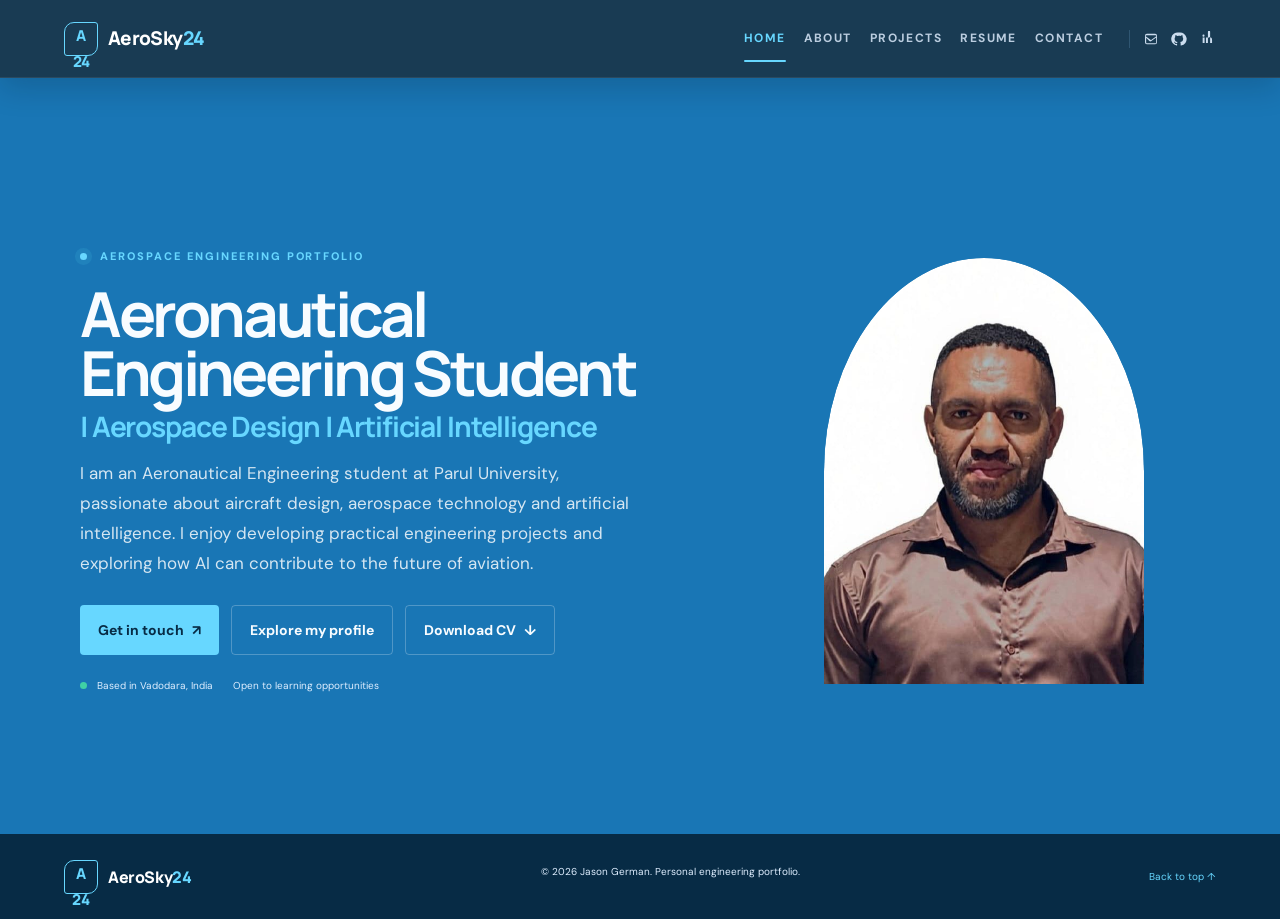
==== index.html @ ec0f38ce "Initial AeroSky24 portfolio" ====
﻿<!DOCTYPE html>
<html lang="en">
<head>
  <meta charset="UTF-8">
  <meta name="viewport" content="width=device-width, initial-scale=1.0">
  <meta name="description" content="Jason German — Aeronautical Engineering student with additional study in Artificial Intelligence and Deep Learning.">
  <meta name="theme-color" content="#071b2d">
  <title>Jason German | AeroSky24</title>
  <link rel="icon" type="image/png" href="assets/favicon.png">
  <link rel="preconnect" href="https://fonts.googleapis.com">
  <link rel="preconnect" href="https://fonts.gstatic.com" crossorigin>
  <link href="https://fonts.googleapis.com/css2?family=DM+Sans:wght@400;500;600;700&family=Manrope:wght@400;500;600;700;800&display=swap" rel="stylesheet">
  <link rel="stylesheet" href="style.css">
</head>
<body>
  <header class="site-header">
    <a class="brand" href="#home" aria-label="AeroSky24 home" data-nav-trigger="home">
      <span class="brand-mark">A<span>24</span></span>
      <span class="brand-name">AeroSky<span>24</span></span>
    </a>
    <button class="menu-toggle" aria-label="Toggle navigation" aria-expanded="false" aria-controls="site-nav">
      <span></span><span></span><span></span>
    </button>
    <nav class="nav" id="site-nav" aria-label="Main navigation">
      <a href="#home" class="nav-link is-active" data-target="home" aria-current="page">Home</a>
      <a href="#about" class="nav-link" data-target="about">About</a>
      <a href="#projects" class="nav-link" data-target="projects">Projects</a>
      <a href="#resume" class="nav-link" data-target="resume">Resume</a>
      <a href="#contact" class="nav-link nav-contact" data-target="contact">Contact</a>

      <div class="nav-social" aria-label="Social links">
        <a class="nav-social-link" href="mailto:jaygerman221@gmail.com" aria-label="Email Jason German" title="Email Jason German">
          <svg viewBox="0 0 24 24" aria-hidden="true" focusable="false">
            <path d="M3 6.75A2.75 2.75 0 0 1 5.75 4h12.5A2.75 2.75 0 0 1 21 6.75v10.5A2.75 2.75 0 0 1 18.25 20H5.75A2.75 2.75 0 0 1 3 17.25V6.75Zm2.25-.25a1.25 1.25 0 0 0-1.25 1.25v.3l7.25 5.18a1.25 1.25 0 0 0 1.5 0l7.25-5.18v-.3a1.25 1.25 0 0 0-1.25-1.25H5.25Zm14 3.76-6.72 4.8a2.75 2.75 0 0 1-3.06 0L4.75 10.26v7a1.25 1.25 0 0 0 1.25 1.25h12.5a1.25 1.25 0 0 0 1.25-1.25v-7Z"/>
          </svg>
        </a>
        <a class="nav-social-link" href="https://github.com/J6Aero" target="_blank" rel="noopener noreferrer" aria-label="Visit Jason German on GitHub" title="GitHub">
          <svg viewBox="0 0 24 24" aria-hidden="true" focusable="false">
            <path d="M12 2.25A9.75 9.75 0 0 0 8.46 21.7c.49.09.67-.22.67-.48v-1.7c-2.72.6-3.3-1.3-3.3-1.3-.45-1.16-1.1-1.47-1.1-1.47-.9-.63.07-.62.07-.62 1 .07 1.53 1.04 1.53 1.04.9 1.53 2.35 1.09 2.92.84.09-.65.35-1.09.64-1.34-2.17-.25-4.45-1.1-4.45-4.86 0-1.07.38-1.94 1.01-2.63-.1-.25-.44-1.3.1-2.7 0 0 .83-.27 2.72 1.03A9.4 9.4 0 0 1 12 7.1c.84 0 1.68.12 2.46.35 1.88-1.3 2.71-1.03 2.71-1.03.54 1.4.2 2.45.1 2.7.63.69 1.01 1.56 1.01 2.63 0 3.77-2.29 4.6-4.47 4.85.36.32.68.95.68 1.92v2.85c0 .26.18.58.68.48A9.75 9.75 0 0 0 12 2.25Z"/>
          </svg>
        </a>
        <a class="nav-social-link" href="https://www.linkedin.com/in/jason-german-33a5923b2/" target="_blank" rel="noopener noreferrer" aria-label="Visit Jason German on LinkedIn" title="LinkedIn">
          <svg viewBox="0 0 24 24" aria-hidden="true" focusable="false">
            <path d="M6.94 8.5A1.56 1.56 0 1 1 6.94 5.4a1.56 1.56 0 0 1 0 3.1ZM5.5 9.9h2.9V18H5.5V9.9Zm5.05 0h2.77v1.13h.04c.39-.73 1.33-1.5 2.74-1.5 2.94 0 3.48 1.93 3.48 4.45V18h-2.9v-16.1c0-1.1-.02-2.52-1.53-2.52-1.54 0-1.77 1.2-1.77 2.44V18h-2.9V9.9Z"/>
          </svg>
        </a>
      </div>
    </nav>
  </header>

  <main class="page-shell">
    <section class="content-panel is-visible" id="home" data-panel="home" aria-hidden="false">
      <div class="section-wrap home-shell">
        <div class="hero-copy">
          <p class="eyebrow"><span class="pulse"></span> AEROSPACE ENGINEERING PORTFOLIO</p>
          <h1>Aeronautical Engineering Student<br><span>| Aerospace Design | Artificial Intelligence</span></h1>
          <p class="hero-intro">I am an Aeronautical Engineering student at Parul University, passionate about aircraft design, aerospace technology and artificial intelligence. I enjoy developing practical engineering projects and exploring how AI can contribute to the future of aviation.</p>

          <div class="hero-actions">
            <a class="button button-primary" href="#contact" data-nav-trigger="contact">Get in touch <span>↗</span></a>
            <a class="button button-ghost" href="#about" data-nav-trigger="about">Explore my profile</a>
            <a class="button button-ghost" href="assets/Jason-German-CV.pdf" download>Download CV <span>↓</span></a>
          </div>

          <div class="hero-meta">
            <span><i class="meta-dot"></i> Based in Vadodara, India</span>
            <span>Open to learning opportunities</span>
          </div>
        </div>

        <div class="hero-visual">
          <div class="portrait-frame">
            <div class="portrait-placeholder" id="portraitFallback">
              <span>JG</span>
              <small>PROFILE PHOTO</small>
            </div>
            <img id="profilePhoto" src="assets/jason-german.jpg" alt="Portrait of Jason German">
          </div>
        </div>
      </div>
    </section>

    <section class="content-panel" id="about" data-panel="about" aria-hidden="true">
      <div class="section-wrap">
        <div class="section-heading">
          <p class="eyebrow">ABOUT</p>
          <h2>Engineering is a<br><span>continuous journey.</span></h2>
        </div>
        <div class="about-grid">
          <div class="about-lead">
            <p class="large-copy">I am an Aeronautical Engineering student at Parul University, India, with an additional academic focus on Neural Networks and Deep Learning.</p>
          </div>
          <div class="about-detail">
            <p>My academic interests include aircraft design, aerodynamics, propulsion, aircraft structures, aircraft performance, materials and computational fluid dynamics. I am also learning Python, machine learning and deep learning.</p>
            <p>Before university, I completed a two-year Trade Certificate in Diesel Heavy Equipment Fitting at Mt Hagen Technical College in Papua New Guinea. I have also gained practical exposure through my family's automotive spare-parts business.</p>
            <p>I am seeking an opportunity to learn from engineering teams, develop practical skills and contribute responsibly as an intern.</p>
          </div>
        </div>
      </div>
    </section>

    <section class="content-panel" id="resume" data-panel="resume" aria-hidden="true">
      <div class="section-wrap resume-shell">
        <div class="resume-layout">
          <div class="resume-brief">
            <p class="eyebrow">RESUME</p>
            <h2>My <span>Resume</span></h2>
            <p>I am an Aeronautical Engineering student at Parul University, passionate about aircraft design, aerospace technology and artificial intelligence. My academic and practical experience has focused on engineering fundamentals, design thinking, problem-solving, and the use of digital tools to explore modern aerospace and AI applications.</p>
            <ul class="resume-summary-list">
              <li><strong>Current focus:</strong> Aerospace engineering, aircraft design, computational analysis, and AI-supported engineering exploration.</li>
              <li><strong>Academic foundation:</strong> Aerodynamics, propulsion, structures, materials, aircraft performance, and machine learning.</li>
              <li><strong>Professional context:</strong> Technical training, family business support, and leadership within university activities.</li>
            </ul>
            <div class="resume-actions">
              <a class="button button-primary" href="assets/Jason-German-CV.pdf" download>Download CV <span>↓</span></a>
              <a class="button button-ghost dark" href="#contact" data-nav-trigger="contact">Contact me</a>
            </div>
          </div>

          <div class="resume-accordion" aria-label="Resume details">
            <div class="resume-accordion-item is-open" data-resume-accordion="education">
              <button class="resume-accordion-trigger" type="button" aria-expanded="true" aria-controls="resume-education-panel" id="resume-education-trigger">
                <span>Education</span>
                <span class="resume-accordion-icon" aria-hidden="true">+</span>
              </button>
              <div class="resume-accordion-panel" id="resume-education-panel" role="region" aria-labelledby="resume-education-trigger">
                <div class="resume-accordion-inner">
                  <div class="resume-detail-block">
                    <p class="resume-detail-header">Academic background</p>
                    <ul class="resume-detail-list">
                      <li><strong>B.Tech in Aeronautical Engineering</strong> — Parul University, Vadodara, Gujarat, India.</li>
                      <li><strong>Diploma in Neural Network and Deep Learning</strong> — Parul University, dual degree programme.</li>
                      <li><strong>Trade Certificate in Diesel Heavy Equipment Fitting (DHEF)</strong> — Mt Hagen Technical College, Papua New Guinea.</li>
                    </ul>
                  </div>
                  <div class="resume-detail-block">
                    <p class="resume-detail-header">Academic achievements</p>
                    <div class="resume-detail-grid">
                      <div class="resume-insight">
                        <h4>First year</h4>
                        <p>GPA: 4.00 / 4.00 — Distinctions in all nine subjects.</p>
                      </div>
                      <div class="resume-insight">
                        <h4>Second year</h4>
                        <p>GPA: 3.57 / 4.00 — Four distinctions and three credits.</p>
                      </div>
                      <div class="resume-insight">
                        <h4>Scholarship</h4>
                        <p>Academic Excellence Scholarship (AES) under the PNG TESAS programme.</p>
                      </div>
                      <div class="resume-insight">
                        <h4>Languages</h4>
                        <p>English (Intermediate) and Tok Pisin (Fluent).</p>
                      </div>
                    </div>
                  </div>
                </div>
              </div>
            </div>

            <div class="resume-accordion-item" data-resume-accordion="work-experience">
              <button class="resume-accordion-trigger" type="button" aria-expanded="false" aria-controls="resume-work-panel" id="resume-work-trigger">
                <span>Work Experience</span>
                <span class="resume-accordion-icon" aria-hidden="true">+</span>
              </button>
              <div class="resume-accordion-panel" id="resume-work-panel" role="region" aria-labelledby="resume-work-trigger">
                <div class="resume-accordion-inner">
                  <div class="resume-detail-block">
                    <p class="resume-detail-header">Practical experience</p>
                    <ul class="resume-detail-list">
                      <li><strong>Family Automotive Spare-Parts Business</strong> — Papua New Guinea. Assisted with selling vehicle spare parts, identifying components, helping customers select parts, and supporting mechanics with automobile-related tasks.</li>
                      <li><strong>College Workshop Practice</strong> — Mt Hagen Technical College. Participated in engine dismantling and reassembly, and studied engine systems, vehicle systems, workshop technology, and auto electrical training.</li>
                    </ul>
                  </div>
                </div>
              </div>
            </div>

            <div class="resume-accordion-item" data-resume-accordion="leadership">
              <button class="resume-accordion-trigger" type="button" aria-expanded="false" aria-controls="resume-leadership-panel" id="resume-leadership-trigger">
                <span>Leadership &amp; Extracurriculars</span>
                <span class="resume-accordion-icon" aria-hidden="true">+</span>
              </button>
              <div class="resume-accordion-panel" id="resume-leadership-panel" role="region" aria-labelledby="resume-leadership-trigger">
                <div class="resume-accordion-inner">
                  <div class="resume-detail-block">
                    <p class="resume-detail-header">University involvement</p>
                    <ul class="resume-detail-list">
                      <li><strong>Secretary</strong> — Parul University Christian Fellowship. Organises fellowship activities, prepares schedules and programmes, communicates with members, and coordinates meetings and events.</li>
                    </ul>
                  </div>
                </div>
              </div>
            </div>

            <div class="resume-accordion-item" data-resume-accordion="skills">
              <button class="resume-accordion-trigger" type="button" aria-expanded="false" aria-controls="resume-skills-panel" id="resume-skills-trigger">
                <span>Skills</span>
                <span class="resume-accordion-icon" aria-hidden="true">+</span>
              </button>
              <div class="resume-accordion-panel" id="resume-skills-panel" role="region" aria-labelledby="resume-skills-trigger">
                <div class="resume-accordion-inner">
                  <div class="resume-detail-block">
                    <div class="resume-detail-grid">
                      <div class="resume-insight">
                        <h4>Aeronautical engineering</h4>
                        <p>Aerodynamics, propulsion, structures, performance, materials, and structural dynamics.</p>
                      </div>
                      <div class="resume-insight">
                        <h4>CAD &amp; simulation</h4>
                        <p>SolidWorks 2026, CATIA V5, and ANSYS with ongoing development.</p>
                      </div>
                      <div class="resume-insight">
                        <h4>Programming</h4>
                        <p>Python and Visual Studio Code at an intermediate level.</p>
                      </div>
                      <div class="resume-insight">
                        <h4>AI &amp; data</h4>
                        <p>Artificial intelligence, machine learning, neural networks, deep learning, and data analysis.</p>
                      </div>
                    </div>
                  </div>
                </div>
              </div>
            </div>

            <div class="resume-accordion-item" data-resume-accordion="certifications">
              <button class="resume-accordion-trigger" type="button" aria-expanded="false" aria-controls="resume-certifications-panel" id="resume-certifications-trigger">
                <span>Certifications</span>
                <span class="resume-accordion-icon" aria-hidden="true">+</span>
              </button>
              <div class="resume-accordion-panel" id="resume-certifications-panel" role="region" aria-labelledby="resume-certifications-trigger">
                <div class="resume-accordion-inner">
                  <div class="resume-detail-block">
                    <p class="resume-detail-header">Professional training</p>
                    <ul class="resume-detail-list">
                      <li><strong>Computational Fluid Dynamics (CFD) Certificate</strong> — Parul University, Aeronautical Engineering Faculty.</li>
                    </ul>
                  </div>

                  <div class="resume-detail-block">
                    <div class="certificate-card">
                      <div class="certificate-card-header">
                        <div>
                          <p class="certificate-card-label">Course</p>
                          <h4>Introduction to Internet of Things</h4>
                        </div>
                        <span class="certificate-pill">Elite</span>
                      </div>

                      <div class="certificate-meta-list">
                        <div class="certificate-meta-item">
                          <span class="certificate-meta-label">Institution</span>
                          <span class="certificate-meta-value">NPTEL – Indian Institute of Technology (IIT) Kharagpur</span>
                        </div>
                        <div class="certificate-meta-item">
                          <span class="certificate-meta-label">Score</span>
                          <span class="certificate-meta-value">70%</span>
                        </div>
                        <div class="certificate-meta-item">
                          <span class="certificate-meta-label">Duration</span>
                          <span class="certificate-meta-value">12 weeks</span>
                        </div>
                        <div class="certificate-meta-item">
                          <span class="certificate-meta-label">Completion</span>
                          <span class="certificate-meta-value">July–October 2026</span>
                        </div>
                      </div>
                    </div>
                  </div>
                </div>
              </div>
            </div>
          </div>
        </div>
      </div>
    </section>

    <section class="content-panel" id="projects" data-panel="projects" aria-hidden="true">
      <div class="section-wrap">
        <div class="section-heading">
          <p class="eyebrow">PROJECTS</p>
          <h2>Engineering work<br><span>in progress.</span></h2>
        </div>
        <div class="projects-grid">
          <article class="project-card">
            <div class="project-visual project-visual--uav">
              <span class="project-badge">Fixed-Wing UAV</span>
              <strong>UAV</strong>
            </div>
            <div class="project-body">
              <div class="project-header">
                <h3>AeroSky24 UAV-01</h3>
                <span class="project-status status-progress">In Progress</span>
              </div>
              <p><strong>Objective:</strong> Continue developing a fixed-wing electric UAV concept focused on aerial-system architecture, structural design and iterative engineering refinement.</p>
              <div class="project-tech">
                <span>UAV</span>
                <span>Design</span>
                <span>Systems</span>
              </div>
              <button class="project-link" type="button" disabled aria-label="Project details coming soon">View Details</button>
            </div>
          </article>

          <article class="project-card">
            <div class="project-visual project-visual--ai">
              <span class="project-badge">NASA C-MAPSS FD001</span>
              <strong>AI</strong>
            </div>
            <div class="project-body">
              <div class="project-header">
                <h3>AeroSky24 HealthAI</h3>
                <span class="project-status status-research">Research Prototype</span>
              </div>
              <p><strong>Objective:</strong> Explore health-assessment modelling and predictive maintenance using the NASA C-MAPSS FD001 dataset as a research prototype.</p>
              <div class="project-tech">
                <span>Python</span>
                <span>AI</span>
                <span>Diagnostics</span>
              </div>
              <button class="project-link" type="button" data-healthai-toggle aria-expanded="false" aria-controls="healthai" aria-label="View HealthAI research details">View Research</button>
            </div>
          </article>
        </div>

        <section class="healthai-section" id="healthai" aria-labelledby="healthai-heading" aria-hidden="true">
          <div class="section-heading">
            <p class="eyebrow">PROJECT DETAIL</p>
            <h2 id="healthai-heading">AeroSky24 HealthAI<br><span>research study.</span></h2>
          </div>

          <div class="healthai-overview-grid">
            <div class="healthai-overview">
              <p class="healthai-intro">AeroSky24 HealthAI investigates aircraft engine Remaining Useful Life (RUL) prediction using the NASA C-MAPSS FD001 dataset. The project explores how machine-learning methods can support predictive maintenance by learning from operational sensor data and engine degradation trends.</p>
              <p>The research focuses on understanding the data, preparing the modelling task, and comparing how different algorithms respond to the same engine-health problem. It does not claim a completed production system or a single best-performing model.</p>
              <ul class="healthai-model-list">
                <li>Random Forest</li>
                <li>ANN</li>
                <li>LSTM</li>
              </ul>
            </div>

            <aside class="healthai-summary">
              <div class="summary-item">
                <span>Dataset</span>
                <strong>NASA C-MAPSS FD001</strong>
              </div>
              <div class="summary-item">
                <span>Focus</span>
                <strong>Engine RUL Prediction</strong>
              </div>
              <div class="summary-item">
                <span>Approach</span>
                <strong>ML &amp; Deep Learning</strong>
              </div>
            </aside>
          </div>

          <div class="healthai-detail-panels">
            <article class="healthai-card">
              <h3>Research objectives</h3>
              <p>Explore how engine health can be modelled from sensor-driven degradation patterns and assess how different algorithms interpret the same prognostic task.</p>
            </article>
            <article class="healthai-card">
              <h3>Data preparation</h3>
              <p>Review engine cycle progression, organise relevant variables, and define a suitable target for Remaining Useful Life estimation using the NASA dataset.</p>
            </article>
            <article class="healthai-card">
              <h3>Models investigated</h3>
              <p>Random Forest, Artificial Neural Network (ANN), and Long Short-Term Memory (LSTM) are all explored as part of the research workflow.</p>
            </article>
          </div>

          <div class="healthai-gallery" aria-label="HealthAI research visualisations">
            <figure class="healthai-figure">
              <a href="projects/healthai/actual_vs_predicted.png" target="_blank" rel="noopener noreferrer">
                <img src="projects/healthai/actual_vs_predicted.png" alt="Actual versus predicted remaining useful life chart" loading="lazy">
              </a>
              <figcaption>
                <h3>Actual vs Predicted</h3>
                <p>Comparison between observed engine degradation trends and model predictions used to interpret remaining useful life behaviour.</p>
              </figcaption>
            </figure>

            <figure class="healthai-figure">
              <a href="projects/healthai/ann_actual_vs_predicted.png" target="_blank" rel="noopener noreferrer">
                <img src="projects/healthai/ann_actual_vs_predicted.png" alt="ANN actual versus predicted chart" loading="lazy">
              </a>
              <figcaption>
                <h3>ANN Actual vs Predicted</h3>
                <p>Shows how the neural-network approach tracks the actual degradation trajectory across engine cycles.</p>
              </figcaption>
            </figure>

            <figure class="healthai-figure">
              <a href="projects/healthai/engine_84_error.png" target="_blank" rel="noopener noreferrer">
                <img src="projects/healthai/engine_84_error.png" alt="Engine 84 prediction error plot" loading="lazy">
              </a>
              <figcaption>
                <h3>Engine 84 Error Profile</h3>
                <p>Illustrates the prediction error pattern for one engine example and highlights where model deviation becomes visible.</p>
              </figcaption>
            </figure>

            <figure class="healthai-figure">
              <a href="projects/healthai/engine_91_error.png" target="_blank" rel="noopener noreferrer">
                <img src="projects/healthai/engine_91_error.png" alt="Engine 91 prediction error plot" loading="lazy">
              </a>
              <figcaption>
                <h3>Engine 91 Error Profile</h3>
                <p>Displays the model error behaviour for another engine sequence, supporting comparison across degradation trajectories.</p>
              </figcaption>
            </figure>

            <figure class="healthai-figure healthai-figure--wide">
              <a href="projects/healthai/prediction_error_distribution.png" target="_blank" rel="noopener noreferrer">
                <img src="projects/healthai/prediction_error_distribution.png" alt="Prediction error distribution chart" loading="lazy">
              </a>
              <figcaption>
                <h3>Prediction Error Distribution</h3>
                <p>Summarises how residuals are distributed, helping to understand model bias and uncertainty without claiming a definitive performance result.</p>
              </figcaption>
            </figure>
          </div>

          <div class="healthai-summary-block">
            <h3>Current project status</h3>
            <p>AeroSky24 HealthAI remains a research prototype focused on exploratory diagnostics, model comparison and learning in the aircraft engine prognostics domain.</p>
          </div>

          <div class="healthai-actions">
            <button class="healthai-back-link" type="button" data-healthai-collapse>Back to Projects</button>
          </div>
        </section>
      </div>
    </section>

    <section class="content-panel" id="contact" data-panel="contact" aria-hidden="true">
      <div class="section-wrap">
        <div class="contact-panel">
          <div>
            <p class="eyebrow">CONTACT</p>
            <h2>Let's connect<br><span>and learn together.</span></h2>
            <p class="contact-copy">I welcome opportunities to learn, collaborate and gain practical experience in aerospace engineering.</p>
          </div>
          <div class="contact-links">
            <a href="mailto:jaygerman221@gmail.com"><span>Email</span><b>jaygerman221@gmail.com ↗</b></a>
            <a href="https://www.linkedin.com/in/jason-german-33a5923b2/" target="_blank" rel="noopener"><span>LinkedIn</span><b>Connect with me ↗</b></a>
            <a href="https://github.com/J6Aero" target="_blank" rel="noopener"><span>GitHub</span><b>View profile ↗</b></a>
          </div>
        </div>
      </div>
    </section>
  </main>

  <footer class="site-footer">
    <a class="brand" href="#home" data-nav-trigger="home"><span class="brand-mark">A<span>24</span></span><span class="brand-name">AeroSky<span>24</span></span></a>
    <p>© <span id="year"></span> Jason German. Personal engineering portfolio.</p>
    <a href="#home" class="back-top" data-nav-trigger="home">Back to top ↑</a>
  </footer>
  <script src="script.js"></script>
</body>
</html>
---- style.css ----
:root {
  --navy: #072b45;
  --navy-2: #0d5285;
  --navy-3: #12649d;
  --primary-blue: #1976b5;
  --secondary-blue: #12649d;
  --card-blue: #0d5285;
  --cyan: #67d7ff;
  --cyan-dark: #67d7ff;
  --ink: #f8fcff;
  --muted: #ddeeff;
  --paper: #eaf6ff;
  --white: #f8fcff;
  --line: rgba(156, 209, 240, 0.42);
  --footer-blue: #072b45;
  --font: "DM Sans", sans-serif;
  --display: "Manrope", sans-serif;
}

* { box-sizing: border-box; }
html { scroll-behavior: smooth; scroll-padding-top: 94px; }
body {
  margin: 0;
  font-family: var(--font);
  color: var(--ink);
  background: var(--paper);
  font-size: 16px;
  line-height: 1.75;
}

a { color: inherit; text-decoration: none; }
button, input, textarea, select { font: inherit; }
img { max-width: 100%; display: block; }

.site-header {
  position: sticky;
  top: 0;
  z-index: 30;
  height: 78px;
  padding: 0 max(5vw, calc((100vw - 1180px)/2));
  display: flex;
  align-items: center;
  justify-content: space-between;
  background: rgba(7, 43, 69, 0.92);
  border-bottom: 1px solid rgba(255,255,255,0.08);
  backdrop-filter: blur(12px);
  box-shadow: 0 10px 30px rgba(3, 17, 29, 0.18);
}

.brand {
  display: inline-flex;
  align-items: center;
  gap: 10px;
  color: white;
  font-family: var(--display);
  font-weight: 800;
  letter-spacing: -.04em;
}

.brand-mark {
  width: 34px;
  height: 34px;
  display: grid;
  place-items: center;
  border: 1px solid var(--cyan);
  color: var(--cyan);
  border-radius: 10px 3px 10px 3px;
  font-size: 15px;
}

.brand-mark span, .brand-name span { color: var(--cyan); }
.brand-name { font-size: 19px; }

.nav {
  display: flex;
  align-items: center;
  justify-content: flex-end;
  gap: 18px;
  padding: 0;
  border: 0;
  border-radius: 0;
  background: transparent;
  color: var(--white);
  font-size: 12px;
  font-weight: 700;
  letter-spacing: 0.12em;
  text-transform: uppercase;
}

.nav-link {
  position: relative;
  padding: 10px 0;
  border-radius: 0;
  color: rgba(223, 238, 255, 0.82);
  transition: color .2s ease;
}

.nav-link:hover,
.nav-link:focus-visible {
  color: var(--white);
  background: transparent;
}

.nav-link.is-active {
  color: var(--cyan);
  background: transparent;
}

.nav-link.is-active::after {
  content: "";
  position: absolute;
  left: 0;
  right: 0;
  bottom: -3px;
  height: 2px;
  background: var(--cyan);
  border-radius: 999px;
}

.nav-social {
  display: flex;
  align-items: center;
  gap: 10px;
  margin-left: 8px;
  padding-left: 12px;
  border-left: 1px solid rgba(151, 212, 255, 0.18);
}

.nav-social-link {
  width: 18px;
  height: 18px;
  display: grid;
  place-items: center;
  border-radius: 0;
  background: transparent;
  border: 0;
  color: rgba(223, 238, 255, 0.9);
  transition: color .2s ease, transform .2s ease, opacity .2s ease;
}

.nav-social-link svg {
  width: 16px;
  height: 16px;
  fill: currentColor;
}

.nav-social-link:hover,
.nav-social-link:focus-visible {
  color: var(--cyan);
  background: transparent;
  border-color: transparent;
  transform: translateY(-1px);
}

.nav-contact {
  border: 0;
  border-radius: 0;
  padding: 10px 0;
  background: transparent;
  color: rgba(223, 238, 255, 0.82);
}

.nav-contact:hover,
.nav-contact:focus-visible,
.nav-contact.is-active {
  color: var(--cyan);
  background: transparent;
}

.menu-toggle {
  display: none;
  background: none;
  border: 0;
  padding: 8px;
  cursor: pointer;
}

.menu-toggle span {
  display: block;
  width: 23px;
  height: 2px;
  margin: 5px 0;
  background: white;
}

.page-shell {
  min-height: calc(100vh - 160px);
  background: var(--secondary-blue);
}

.content-panel {
  display: none;
  width: 100%;
  background: var(--secondary-blue);
  padding: 84px 0 52px;
}

.content-panel.is-visible {
  display: block;
}

.section-wrap {
  width: min(1120px, 90%);
  margin: 0 auto;
}

#home.content-panel {
  background: var(--primary-blue);
  padding-top: 68px;
  padding-bottom: 38px;
}

.home-shell {
  display: grid;
  grid-template-columns: 1.2fr .8fr;
  align-items: center;
  gap: 42px;
  min-height: 650px;
}

.hero-copy {
  position: relative;
  z-index: 1;
}

.eyebrow {
  font-size: 11px;
  letter-spacing: .18em;
  color: var(--cyan);
  font-weight: 800;
  margin: 0 0 17px;
}

#home .eyebrow {
  color: var(--cyan);
}

.pulse {
  display: inline-block;
  width: 7px;
  height: 7px;
  border-radius: 50%;
  background: var(--cyan);
  margin-right: 8px;
  box-shadow: 0 0 0 5px rgba(80,213,232,.12);
}

h1, h2, h3, p { margin-top: 0; }
h1, h2 { font-family: var(--display); letter-spacing: -.055em; }

#home h1 {
  color: var(--white);
  font-size: clamp(62px, 4.35vw, 70px);
  line-height: .96;
  margin: 0 0 18px;
  max-width: 760px;
}

#home h1 span {
  display: block;
  color: var(--cyan);
  font-size: clamp(28px, 2.2vw, 32px);
  letter-spacing: -.04em;
  margin-top: 10px;
}

.hero-intro {
  max-width: 560px;
  color: rgba(255,255,255,.82);
  font-size: 17px;
  line-height: 1.78;
  margin-bottom: 26px;
}

.hero-actions {
  display: flex;
  flex-wrap: wrap;
  gap: 12px;
  margin-bottom: 22px;
}

.button {
  display: inline-flex;
  align-items: center;
  justify-content: center;
  gap: 8px;
  padding: 12px 18px;
  border-radius: 4px;
  font-size: 14px;
  font-weight: 700;
  transition: transform .2s ease, background .2s ease, border-color .2s ease;
}

.button:hover,
.button:focus-visible {
  transform: translateY(-2px);
}

.button-primary {
  background: var(--cyan);
  color: var(--navy);
}

.button-ghost {
  color: var(--white);
  border: 1px solid rgba(255,255,255,.24);
}

.button-ghost.dark {
  color: var(--white);
  border-color: rgba(255,255,255,.24);
  background: rgba(255,255,255,.04);
}

.hero-meta {
  display: flex;
  flex-wrap: wrap;
  gap: 20px;
  color: #dfeeff;
  font-size: 10px;
}

.meta-dot {
  display: inline-block;
  width: 7px;
  height: 7px;
  border-radius: 50%;
  background: #40d1a5;
  margin-right: 7px;
}

.hero-visual {
  min-height: 440px;
  display: grid;
  place-items: center;
}

.portrait-frame {
  width: min(320px, 70vw);
  aspect-ratio: 3 / 4;
  position: relative;
  border: none;
  border-radius: 50% 50% 0 0;
  padding: 0;
  overflow: hidden;
  background: transparent;
}

.portrait-frame img {
  width: 100%;
  height: 100%;
  object-fit: cover;
  object-position: center center;
  border-radius: 50% 50% 0 0;
}

.portrait-placeholder {
  display: none;
  position: absolute;
  inset: 7px;
  border-radius: 50%;
  background: #153c56;
  color: var(--cyan);
  align-items: center;
  justify-content: center;
  flex-direction: column;
  z-index: 1;
}

.portrait-placeholder span { font: 800 65px var(--display); }
.portrait-placeholder small {
  letter-spacing: .2em;
  font-size: 9px;
}

.section-heading { margin-bottom: 42px; }
.section-heading .eyebrow { margin-bottom: 12px; }
.section-heading h2 {
  font-size: clamp(34px, 2.8vw, 42px);
  line-height: 1.1;
  color: var(--white);
  margin-bottom: 0;
}
.section-heading h2 span { color: var(--cyan); }
.small-heading { margin-top: 42px; }

.about-grid {
  display: grid;
  grid-template-columns: .9fr 1.1fr;
  gap: 70px;
}

.large-copy {
  font: 700 24px/1.45 var(--display);
  color: var(--white);
  letter-spacing: -.03em;
}

.about-detail { color: var(--muted); font-size: 16px; line-height: 1.85; }
.about-detail p { margin-bottom: 15px; }

.timeline {
  border-left: 1px solid var(--line);
  margin-left: 120px;
}

.timeline-item {
  display: grid;
  grid-template-columns: 120px 1fr;
  gap: 25px;
  position: relative;
  padding: 0 0 34px 25px;
}

.timeline-item:before {
  content: "";
  position: absolute;
  width: 9px;
  height: 9px;
  background: var(--cyan-dark);
  border: 4px solid #dff7fa;
  border-radius: 50%;
  left: -7px;
  top: 4px;
}

.timeline-date {
  color: var(--cyan);
  font: 800 9px var(--display);
  letter-spacing: .08em;
}

.timeline-content h3,
.experience-card h3,
.skill-card h3,
.project-note h3,
.resume-panel h3 { 
  font: 800 17px var(--display);
  color: var(--white);
  margin: 0 0 5px;
  letter-spacing: -.025em;
}

.institution { color: var(--cyan); font-size: 11px; font-weight: 700; margin-bottom: 9px; }
.timeline-content > p:not(.institution) { font-size: 15px; color: var(--muted); margin-bottom: 6px; line-height: 1.8; }

.subsection-block {
  margin-top: 30px;
}

.experience-grid {
  display: grid;
  grid-template-columns: repeat(3, minmax(0, 1fr));
  gap: 15px;
}

.experience-grid.two-up {
  grid-template-columns: repeat(2, minmax(0, 1fr));
}

.experience-card,
.resume-panel {
  padding: 25px 22px;
  border: 1px solid var(--line);
  background: var(--card-blue);
  color: var(--white);
}

.card-kicker {
  color: var(--cyan);
  font-size: 9px;
  letter-spacing: .1em;
  font-weight: 800;
  margin-bottom: 18px;
}

.experience-card ul,
.resume-panel ul {
  padding-left: 17px;
  color: var(--muted);
  font-size: 11px;
  line-height: 1.9;
  margin: 0;
}

.skill-grid {
  display: grid;
  grid-template-columns: repeat(4, minmax(0, 1fr));
  gap: 14px;
}

.skill-card {
  padding: 25px 20px;
  background: var(--card-blue);
  border: 1px solid var(--line);
  min-height: 220px;
}

.skill-number {
  color: var(--cyan);
  font: 800 11px var(--display);
  margin-bottom: 30px;
}

.skill-card h3 { font-size: 15px; }
.skill-card p {
  color: var(--muted);
  font-size: 14px;
  line-height: 1.8;
}
.skill-card p b { color: var(--white); }
.skill-note { display: block; font-size: 9px; color: var(--cyan); margin-top: 10px; }

.projects-grid {
  display: grid;
  grid-template-columns: repeat(3, minmax(0, 1fr));
  gap: 22px;
  margin-top: 26px;
}

.project-card {
  background: var(--card-blue);
  border: 1px solid var(--line);
  overflow: hidden;
  box-shadow: 0 12px 28px rgba(7,27,45,.10);
}

.project-visual {
  position: relative;
  display: flex;
  align-items: flex-end;
  justify-content: flex-start;
  min-height: 216px;
  padding: 18px;
  border-bottom: 1px solid rgba(18,58,86,.12);
}

.project-visual strong {
  position: relative;
  z-index: 1;
  font: 800 48px/1 var(--display); letter-spacing: -.07em;
  color: rgba(255,255,255,.96);
}

.project-badge {
  position: absolute;
  top: 16px; right: 16px;
  z-index: 1;
  padding: 7px 10px;
  background: rgba(7,27,45,.7);
  border: 1px solid rgba(255,255,255,.22);
  color: #d9eff7;
  font-size: 9px;
  font-weight: 700;
  letter-spacing: .08em;
  text-transform: uppercase;
}

.project-visual--tyre { background: linear-gradient(135deg, rgba(103,215,255,.18), rgba(7,27,45,.92)); }
.project-visual--uav { background: linear-gradient(135deg, rgba(103,215,255,.12), rgba(7,27,45,.92)); }
.project-visual--ai { background: linear-gradient(135deg, rgba(24,118,181,.18), rgba(7,27,45,.92)); }

.project-body { padding: 20px 18px 22px; }
.project-header {
  display: flex;
  align-items: flex-start;
  justify-content: space-between;
  gap: 12px;
  margin-bottom: 12px;
}
.project-header h3 { margin: 0; font-size: 18px; line-height: 1.2; }
.project-status {
  display: inline-flex;
  align-items: center;
  justify-content: center;
  padding: 6px 9px;
  border-radius: 999px;
  font-size: 9px;
  font-weight: 800;
  letter-spacing: .06em;
  text-transform: uppercase;
  white-space: nowrap;
}
.status-progress { background: rgba(103,215,255,.12); color: var(--cyan); border: 1px solid rgba(103,215,255,.35); }
.status-practice { background: rgba(160,208,236,.12); color: #dfeeff; border: 1px solid rgba(160,208,236,.35); }
.status-research { background: rgba(103,215,255,.14); color: var(--cyan); border: 1px solid rgba(103,215,255,.35); }

.project-body p {
  font-size: 14px;
  line-height: 1.8;
  color: var(--muted);
  margin: 0 0 14px;
}
.project-body p strong { color: var(--white); }
.project-tech { display: flex; flex-wrap: wrap; gap: 8px; }
.project-tech span {
  display: inline-block;
  padding: 6px 8px;
  background: rgba(103,215,255,.12);
  border: 1px solid rgba(103,215,255,.24);
  color: var(--white);
  font-size: 9px;
  font-weight: 700;
  border-radius: 4px;
}
.project-link {
  margin-top: 16px;
  display: inline-flex;
  align-items: center;
  justify-content: center;
  padding: 9px 12px;
  border: 1px solid rgba(103,215,255,.35);
  background: rgba(255,255,255,.04);
  color: var(--white);
  font: 700 9px var(--display);
  letter-spacing: .08em;
  text-transform: uppercase;
  text-decoration: none;
  cursor: pointer;
  opacity: .9;
  transition: background .2s ease, border-color .2s ease, transform .2s ease;
}
.project-link:hover,
.project-link:focus-visible { background: rgba(103,215,255,.12); border-color: rgba(103,215,255,.5); transform: translateY(-1px); }
.project-link:disabled { cursor: not-allowed; opacity: .8; pointer-events: none; }

.healthai-section {
  margin-top: 26px;
  background: transparent;
  padding-top: 18px;
  max-height: 0;
  opacity: 0;
  overflow: hidden;
  transition: max-height .45s ease, opacity .25s ease, margin .25s ease, padding .25s ease;
}

.healthai-section.is-open {
  max-height: 10000px;
  opacity: 1;
  margin-top: 32px;
}

.healthai-overview-grid {
  display: grid;
  grid-template-columns: 1.4fr .6fr;
  gap: 22px;
  align-items: start;
  margin-top: 24px;
}

.healthai-overview { background: var(--card-blue); border: 1px solid var(--line); padding: 24px; }
.healthai-intro { margin-top: 0; }
.healthai-overview p { color: var(--muted); font-size: 15px; line-height: 1.8; }
.healthai-model-list { display: flex; flex-wrap: wrap; gap: 10px; list-style: none; padding: 0; margin: 18px 0 0; }
.healthai-model-list li {
  padding: 7px 10px;
  background: rgba(103,215,255,.12);
  border: 1px solid rgba(103,215,255,.28);
  color: var(--white);
  font: 700 10px var(--display);
  letter-spacing: .06em;
  text-transform: uppercase;
}

.healthai-summary { display: grid; gap: 12px; }
.summary-item {
  background: var(--card-blue);
  border: 1px solid var(--line);
  padding: 18px;
}
.summary-item span {
  display: block;
  color: var(--cyan);
  font: 800 9px var(--display);
  letter-spacing: .08em;
  text-transform: uppercase;
  margin-bottom: 8px;
}
.summary-item strong { color: var(--white); font-size: 14px; line-height: 1.4; }

.healthai-detail-panels {
  display: grid;
  grid-template-columns: repeat(3, minmax(0, 1fr));
  gap: 18px;
  margin-top: 26px;
}
.healthai-card {
  background: var(--card-blue);
  border: 1px solid var(--line);
  padding: 22px 20px;
  box-shadow: 0 12px 28px rgba(7,27,45,.04);
}
.healthai-card h3 {
  font: 800 18px var(--display);
  color: var(--white);
  margin: 0 0 10px;
  letter-spacing: -.03em;
}
.healthai-card p { color: var(--muted); font-size: 14px; line-height: 1.8; margin: 0; }

.healthai-gallery {
  display: grid;
  grid-template-columns: repeat(2, minmax(0, 1fr));
  gap: 22px;
  margin-top: 30px;
}
.healthai-figure {
  background: var(--card-blue);
  border: 1px solid var(--line);
  overflow: hidden;
  box-shadow: 0 12px 28px rgba(7,27,45,.04);
}
.healthai-figure--wide { grid-column: 1 / -1; }
.healthai-figure a { display: block; background: rgba(255,255,255,.04); }
.healthai-figure img {
  display: block;
  width: 100%;
  max-height: 440px;
  height: auto;
  object-fit: contain;
  background: rgba(255,255,255,.04);
}
.healthai-figure figcaption { padding: 18px 18px 20px; }
.healthai-figure h3 { margin: 0 0 8px; font: 800 16px var(--display); color: var(--white); letter-spacing: -.02em; }
.healthai-figure p { margin: 0; color: var(--muted); font-size: 14px; line-height: 1.8; }

.healthai-summary-block {
  margin-top: 30px;
  background: var(--card-blue);
  border: 1px solid var(--line);
  padding: 22px 20px;
}
.healthai-summary-block h3 { margin: 0 0 8px; font: 800 18px var(--display); color: var(--white); }
.healthai-summary-block p { margin: 0; color: var(--muted); font-size: 15px; line-height: 1.8; }

.healthai-actions {
  display: flex;
  justify-content: center;
  margin-top: 18px;
}
.healthai-back-link {
  border: 1px solid rgba(103,215,255,.35);
  background: rgba(255,255,255,.04);
  color: var(--white);
  font: 700 9px var(--display);
  letter-spacing: .08em;
  text-transform: uppercase;
  padding: 10px 14px;
  cursor: pointer;
}

.certificate-list { border-top: 1px solid var(--line); }
.certificate-row {
  display: flex;
  align-items: center;
  gap: 20px;
  padding: 22px 0;
  border-bottom: 1px solid var(--line);
}
.cert-icon {
  width: 39px;
  height: 39px;
  display: grid;
  place-items: center;
  border: 1px solid rgba(103,215,255,.35);
  color: var(--cyan);
  font: 800 11px var(--display);
}
.certificate-row h3 {
  font: 700 14px var(--display);
  color: var(--white);
  margin: 0 0 4px;
}
.certificate-row p { color: var(--muted); font-size: 10px; margin: 0; }
.cert-status { margin-left: auto; color: var(--cyan); font-size: 10px; font-weight: 700; white-space: nowrap; }

.resume-shell {
  width: min(1160px, 90%);
}

.resume-layout {
  display: grid;
  grid-template-columns: .9fr 1.1fr;
  gap: 32px;
  align-items: start;
}

.resume-brief {
  padding-top: 4px;
}

.resume-brief h2 {
  font-size: clamp(42px, 4vw, 56px);
  line-height: 0.98;
  letter-spacing: -.055em;
  color: var(--white);
  margin: 0 0 18px;
}

.resume-brief h2 span { color: var(--cyan); }

.resume-brief p {
  color: var(--muted);
  font-size: 16px;
  line-height: 1.8;
  margin-bottom: 20px;
}

.resume-summary-list {
  list-style: none;
  margin: 0;
  padding: 0;
  display: grid;
  gap: 12px;
}

.resume-summary-list li {
  padding: 14px 16px;
  border: 1px solid var(--line);
  background: rgba(255,255,255,.04);
  color: var(--muted);
  font-size: 14px;
  line-height: 1.75;
  border-radius: 12px;
}

.resume-summary-list strong { color: var(--white); }

.resume-actions {
  display: flex;
  flex-wrap: wrap;
  gap: 12px;
  margin-top: 24px;
}

.resume-accordion {
  display: grid;
  gap: 14px;
}

.resume-accordion-item {
  background: rgba(13, 82, 133, 0.82);
  border: 1px solid var(--line);
  border-radius: 18px;
  overflow: hidden;
  box-shadow: 0 12px 30px rgba(7, 27, 45, 0.12);
}

.resume-accordion-trigger {
  width: 100%;
  display: flex;
  align-items: center;
  justify-content: space-between;
  gap: 14px;
  padding: 22px 24px;
  background: transparent;
  border: 0;
  color: var(--white);
  font: 800 20px/1.2 var(--display);
  letter-spacing: -.03em;
  text-align: left;
  cursor: pointer;
  transition: background .2s ease;
}

.resume-accordion-trigger:hover,
.resume-accordion-trigger:focus-visible {
  background: rgba(255,255,255,.03);
}

.resume-accordion-icon {
  width: 34px;
  height: 34px;
  display: inline-flex;
  align-items: center;
  justify-content: center;
  border-radius: 50%;
  border: 1px solid rgba(103, 215, 255, 0.42);
  background: rgba(103, 215, 255, 0.1);
  color: var(--cyan);
  font-size: 24px;
  font-weight: 600;
  transition: transform .25s ease, background .2s ease;
}

.resume-accordion-item.is-open .resume-accordion-icon {
  transform: rotate(45deg);
  background: rgba(103, 215, 255, 0.18);
}

.resume-accordion-panel {
  max-height: 0;
  overflow: hidden;
  opacity: 0;
  transition: max-height .35s ease, opacity .2s ease;
}

.resume-accordion-item.is-open .resume-accordion-panel {
  opacity: 1;
}

.resume-accordion-inner {
  padding: 0 24px 24px;
}

.resume-detail-block + .resume-detail-block {
  margin-top: 18px;
}

.resume-detail-header {
  margin: 0 0 10px;
  color: var(--cyan);
  font-size: 10px;
  font-weight: 800;
  letter-spacing: .12em;
  text-transform: uppercase;
}

.resume-detail-list {
  margin: 0;
  padding-left: 18px;
  color: var(--muted);
  font-size: 15px;
  line-height: 1.8;
}

.resume-detail-list strong,
.resume-insight h4,
.certificate-card h4 {
  color: var(--white);
}

.certificate-card {
  background: rgba(255,255,255,.03);
  border: 1px solid rgba(255,255,255,.08);
  border-radius: 14px;
  padding: 18px;
}

.certificate-card-header {
  display: flex;
  align-items: flex-start;
  justify-content: space-between;
  gap: 16px;
  margin-bottom: 18px;
}

.certificate-card-label {
  margin: 0 0 8px;
  color: var(--cyan);
  font-size: 10px;
  font-weight: 800;
  letter-spacing: .12em;
  text-transform: uppercase;
}

.certificate-card h4 {
  margin: 0;
  font: 800 24px/1.2 var(--display);
  letter-spacing: -.04em;
}

.certificate-pill {
  display: inline-flex;
  align-items: center;
  justify-content: center;
  padding: 7px 10px;
  border-radius: 999px;
  background: rgba(103,215,255,.12);
  border: 1px solid rgba(103,215,255,.35);
  color: var(--cyan);
  font-size: 9px;
  font-weight: 800;
  letter-spacing: .08em;
  text-transform: uppercase;
  white-space: nowrap;
}

.certificate-meta-list {
  display: grid;
  grid-template-columns: repeat(2, minmax(0, 1fr));
  gap: 12px;
}

.certificate-meta-item {
  background: rgba(9, 28, 46, 0.34);
  border: 1px solid rgba(255,255,255,.06);
  border-radius: 12px;
  padding: 12px 14px;
}

.certificate-meta-label {
  display: block;
  margin-bottom: 6px;
  color: var(--cyan);
  font-size: 9px;
  font-weight: 800;
  letter-spacing: .12em;
  text-transform: uppercase;
}

.certificate-meta-value {
  display: block;
  color: var(--white);
  font-size: 14px;
  line-height: 1.6;
}

.resume-detail-grid {
  display: grid;
  grid-template-columns: repeat(2, minmax(0, 1fr));
  gap: 14px;
}

.resume-insight {
  background: rgba(255,255,255,.03);
  border: 1px solid rgba(255,255,255,.08);
  border-radius: 12px;
  padding: 14px 14px 12px;
}

.resume-insight h4 {
  margin: 0 0 6px;
  font: 800 11px var(--display);
  letter-spacing: .12em;
  text-transform: uppercase;
}

.resume-insight p {
  margin: 0;
  color: var(--muted);
  font-size: 14px;
  line-height: 1.75;
}

.contact-panel {
  background: var(--secondary-blue);
  color: var(--white);
  padding: 55px;
  display: grid;
  grid-template-columns: 1fr .8fr;
  gap: 50px;
}

.contact-panel .eyebrow { color: var(--cyan); }
.contact-panel h2 {
  font-size: clamp(35px, 4vw, 48px);
  line-height: 1.1;
  margin-bottom: 18px;
}
.contact-panel h2 span { color: var(--cyan); }
.contact-copy { color: var(--muted); font-size: 16px; line-height: 1.7; max-width: 380px; }
.contact-links { display: flex; flex-direction: column; justify-content: center; }
.contact-links a {
  display: flex;
  justify-content: space-between;
  gap: 15px;
  padding: 16px 0;
  border-bottom: 1px solid rgba(255,255,255,.14);
  color: var(--white);
  font-size: 14px;
}
.contact-links a span { color: var(--muted); }
.contact-links a b { font-weight: 600; }

.site-footer {
  min-height: 85px;
  background: var(--footer-blue);
  display: flex;
  align-items: center;
  justify-content: space-between;
  padding: 18px max(5vw, calc((100vw - 1180px)/2));
  color: #dfeeff;
  font-size: 10px;
}
.site-footer .brand { color: white; }
.site-footer .brand-name { font-size: 16px; }
.back-top { color: var(--cyan); }

@media (max-width: 960px) {
  .home-shell { grid-template-columns: 1fr; }
  .nav { gap: 12px 14px; }
  .projects-grid { grid-template-columns: 1fr; }
  .skill-grid { grid-template-columns: repeat(2,1fr); }
  .resume-layout { grid-template-columns: 1fr; }
  .experience-grid { grid-template-columns: 1fr 1fr; }
  .experience-card:last-child { grid-column: span 2; }
  .contact-panel { grid-template-columns: 1fr; }
  #home h1 { font-size: clamp(50px, 7vw, 58px); }
  #home h1 span { font-size: clamp(26px, 3.2vw, 30px); }
  .hero-intro { font-size: 16px; }
  .section-heading h2 { font-size: clamp(30px, 5vw, 38px); }
}

@media (max-width: 700px) {
  .resume-detail-grid { grid-template-columns: 1fr; }
  .certificate-card-header { flex-direction: column; }
  .certificate-card h4 { font-size: 20px; }
  .certificate-meta-list { grid-template-columns: 1fr; }
  .resume-accordion-trigger { padding: 18px 18px; font-size: 17px; }
  .resume-accordion-inner { padding: 0 18px 18px; }
}

@media (max-width: 900px) {
  .site-header { height: 68px; }
  .menu-toggle { display: block; }
  .nav {
    display: none;
    position: absolute;
    top: 68px; left: 0; right: 0;
    padding: 18px 5% 22px;
    background: rgba(7, 43, 69, 0.98);
    flex-direction: column;
    align-items: stretch;
    gap: 0;
    border-radius: 0 0 18px 18px;
    border: 1px solid rgba(151, 212, 255, 0.12);
    box-shadow: 0 18px 30px rgba(3, 17, 29, 0.18);
  }
  .nav.open { display: flex; }
  .nav-link {
    padding: 12px 0;
    border-bottom: 1px solid rgba(255,255,255,.08);
  }
  .nav-link.is-active::after { display: none; }
  .nav-social {
    display: flex;
    justify-content: flex-start;
    gap: 12px;
    margin: 12px 0 0;
    padding: 12px 0 0;
    border-left: 0;
    border-top: 1px solid rgba(255,255,255,.08);
  }
  .nav-social-link {
    width: 20px;
    height: 20px;
  }
  .nav-contact { border: 0; padding: 12px 0; }
  .home-shell { min-height: auto; }
  .hero-visual { min-height: 330px; }
  .portrait-frame {
    width: min(300px, 68vw);
    aspect-ratio: 3 / 4;
    border: none;
    border-radius: 50% 50% 0 0;
    padding: 0;
    background: transparent;
  }
  .portrait-frame img {
    border-radius: 50% 50% 0 0;
    object-position: center center;
  }
  .timeline { margin-left: 7px; }
}

@media (max-width: 700px) {
  .content-panel { padding-top: 72px; }
  .about-grid { grid-template-columns: 1fr; gap: 10px; }
  .large-copy { font-size: 21px; }
  .timeline-item { grid-template-columns: 1fr; gap: 6px; padding-left: 20px; }
  .skill-grid, .experience-grid, .experience-grid.two-up { grid-template-columns: 1fr; }
  .experience-card:last-child { grid-column: auto; }
  .healthai-overview-grid, .healthai-detail-panels, .healthai-gallery { grid-template-columns: 1fr; }
  .contact-panel { padding: 32px 24px; gap: 20px; }
  .contact-links a { flex-direction: column; gap: 4px; }
  .certificate-row { align-items: flex-start; gap: 12px; }
  .cert-status { display: none; }
  .site-footer { flex-wrap: wrap; gap: 12px; }
  .site-footer p { order: 3; width: 100%; margin: 0; }
  #home h1 { font-size: clamp(42px, 11vw, 52px); }
  #home h1 span { font-size: clamp(22px, 5vw, 26px); }
  .section-heading h2 { font-size: clamp(28px, 8vw, 36px); }
  .hero-intro { font-size: 16px; }
}

@media (max-width: 480px) {
  .site-header { padding: 0 5%; }
  .button { width: 100%; }
  .hero-actions { display: grid; grid-template-columns: 1fr; }
  #home h1 { font-size: clamp(40px, 13vw, 46px); }
  #home h1 span { font-size: clamp(20px, 6vw, 24px); }
  .hero-meta { gap: 10px; }
  .contact-panel { padding: 28px 18px; }
  .contact-links a { padding: 12px 0; }
  .nav { font-size: 14px; }
}
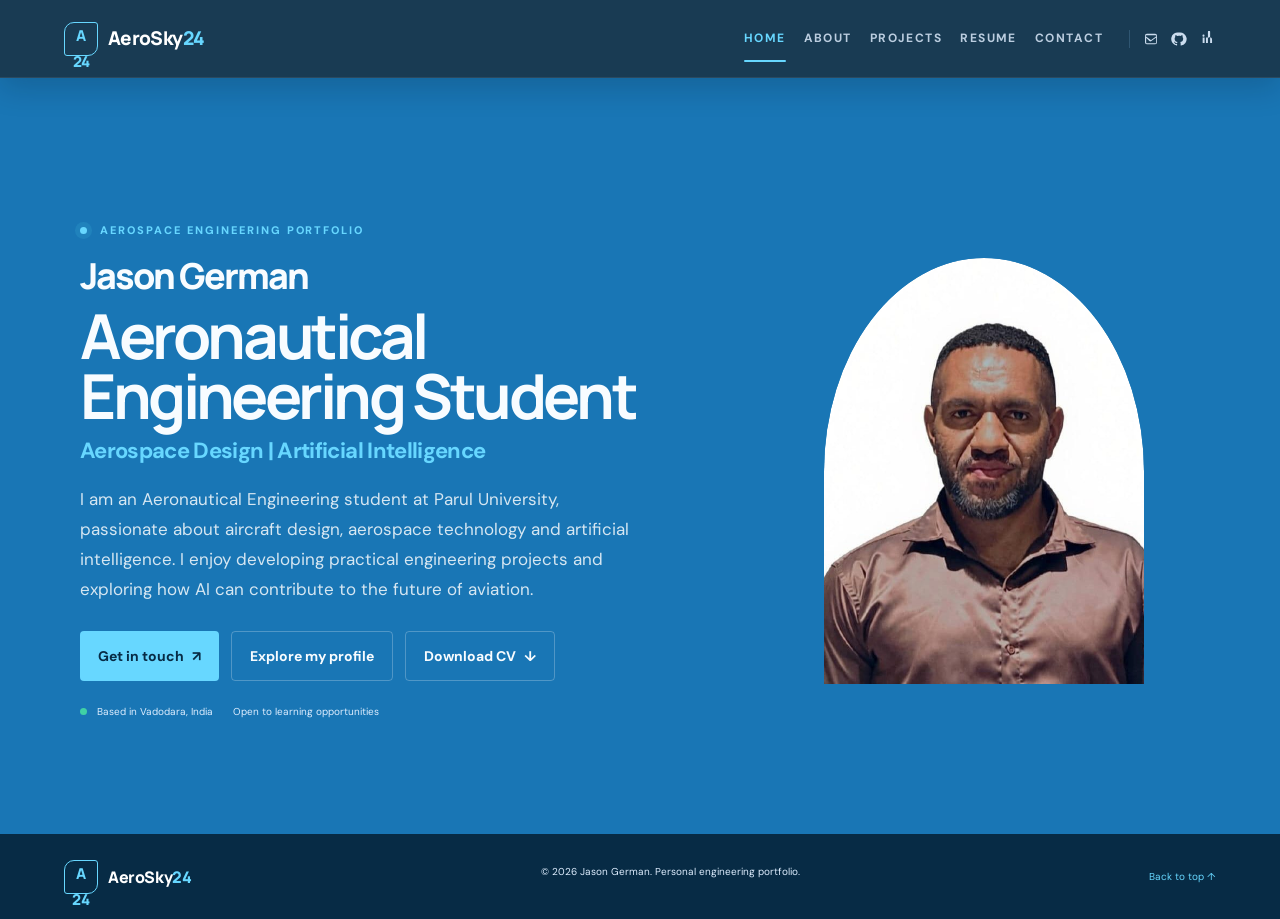
==== commit 55c59af1: "Add Jason German name to homepage" ====
--- a/index.html
+++ b/index.html
@@ -53,7 +53,9 @@
       <div class="section-wrap home-shell">
         <div class="hero-copy">
           <p class="eyebrow"><span class="pulse"></span> AEROSPACE ENGINEERING PORTFOLIO</p>
-          <h1>Aeronautical Engineering Student<br><span>| Aerospace Design | Artificial Intelligence</span></h1>
+          <p class="hero-name">Jason German</p>
+          <h1>Aeronautical Engineering Student</h1>
+          <p class="hero-subtitle">Aerospace Design | Artificial Intelligence</p>
           <p class="hero-intro">I am an Aeronautical Engineering student at Parul University, passionate about aircraft design, aerospace technology and artificial intelligence. I enjoy developing practical engineering projects and exploring how AI can contribute to the future of aviation.</p>
 
           <div class="hero-actions">
--- a/style.css
+++ b/style.css
@@ -252,16 +252,27 @@
   color: var(--white);
   font-size: clamp(62px, 4.35vw, 70px);
   line-height: .96;
+  margin: 0 0 12px;
+  max-width: 760px;
+}
+
+.hero-name {
+  margin: 0 0 12px;
+  color: var(--white);
+  font-family: var(--display);
+  font-size: clamp(32px, 2.8vw, 42px);
+  font-weight: 800;
+  letter-spacing: -.055em;
+  line-height: 1.02;
+}
+
+.hero-subtitle {
   margin: 0 0 18px;
-  max-width: 760px;
-}
-
-#home h1 span {
-  display: block;
-  color: var(--cyan);
-  font-size: clamp(28px, 2.2vw, 32px);
-  letter-spacing: -.04em;
-  margin-top: 10px;
+  color: var(--cyan);
+  font-size: clamp(18px, 1.8vw, 22px);
+  font-weight: 700;
+  letter-spacing: -.03em;
+  line-height: 1.3;
 }
 
 .hero-intro {
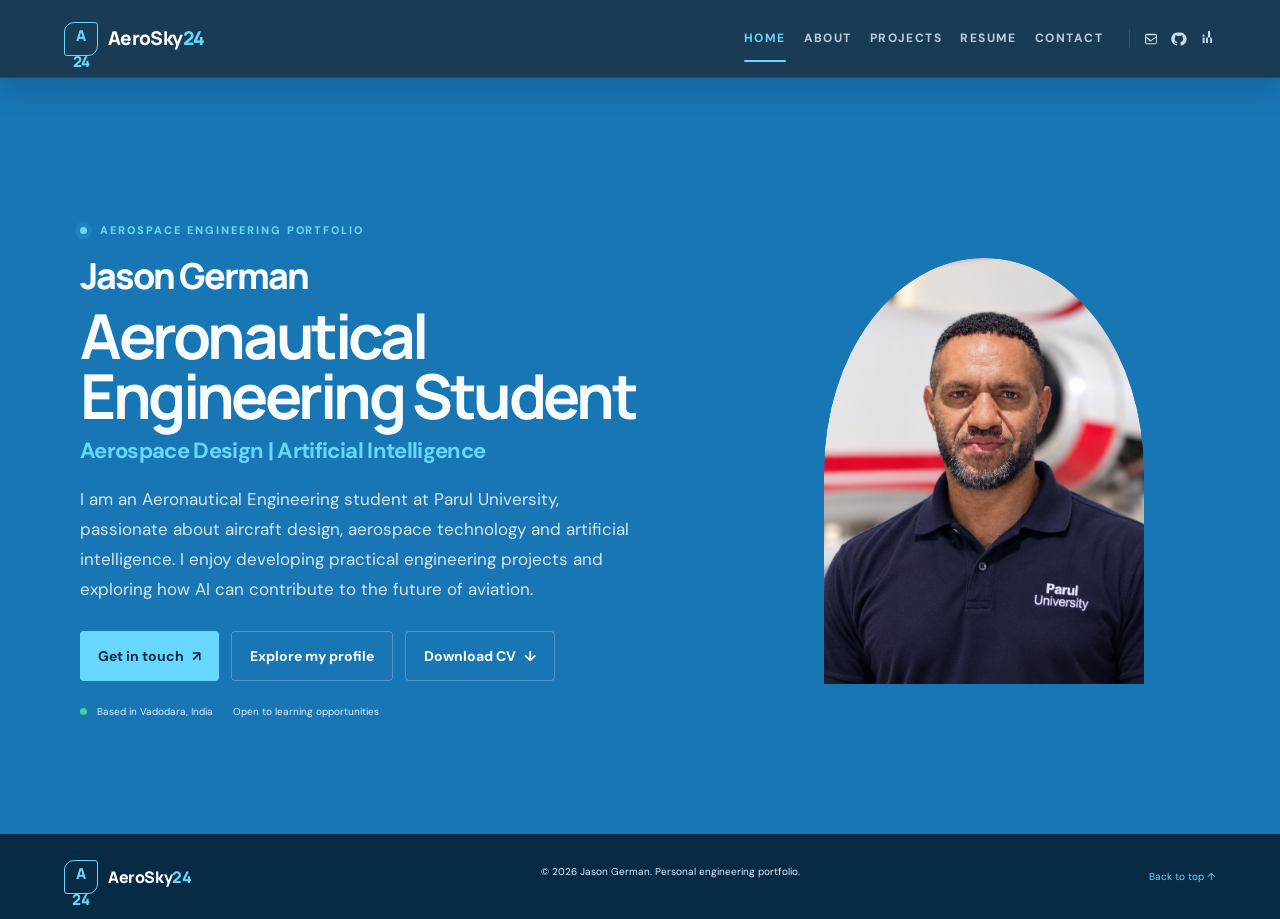
==== commit a1d8d208: "Improve portfolio SEO metadata" ====
--- a/index.html
+++ b/index.html
@@ -3,9 +3,9 @@
 <head>
   <meta charset="UTF-8">
   <meta name="viewport" content="width=device-width, initial-scale=1.0">
-  <meta name="description" content="Jason German — Aeronautical Engineering student with additional study in Artificial Intelligence and Deep Learning.">
+  <meta name="description" content="Explore Jason German's aeronautical engineering portfolio featuring aerospace projects, aircraft design, CFD, artificial intelligence, and deep learning.">
   <meta name="theme-color" content="#071b2d">
-  <title>Jason German | AeroSky24</title>
+  <title>Jason German | Aeronautical Engineering & AI Portfolio</title>
   <link rel="icon" type="image/png" href="assets/favicon.png">
   <link rel="preconnect" href="https://fonts.googleapis.com">
   <link rel="preconnect" href="https://fonts.gstatic.com" crossorigin>
